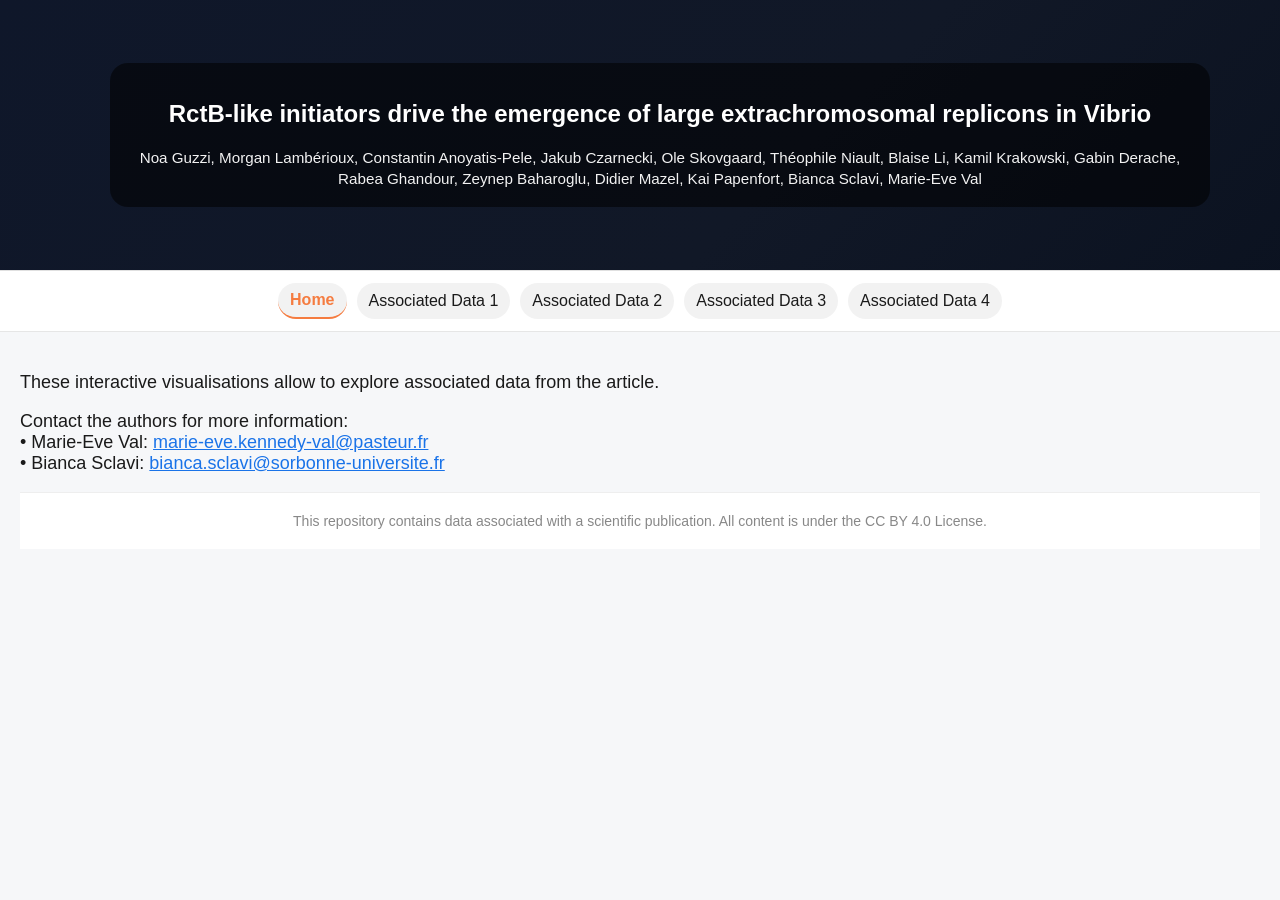
==== index.html @ 4f2a8c2f "update" ====
<!DOCTYPE html>

<html lang="fr">
<head>
<meta charset="utf-8"/>
<title>Associated Data | Large ERs</title>
<meta content="width=device-width, initial-scale=1.0" name="viewport"/>
<link href="style.css" rel="stylesheet"/>
<link href="https://fonts.googleapis.com/css2?family=Inter:wght@400;600;700&amp;display=swap" rel="stylesheet"/>
<!-- DataTables CSS -->
<link href="https://cdn.datatables.net/1.13.4/css/jquery.dataTables.css" rel="stylesheet" type="text/css">
<!-- jQuery -->
<script src="https://code.jquery.com/jquery-3.5.1.js"></script>
<!-- DataTables JS -->
<script src="https://cdn.datatables.net/1.13.4/js/jquery.dataTables.js" type="text/javascript"></script>
<style>
/* === Global layout overrides for responsive header/nav + full-bleed hero === */

body {
    font-family: Arial, sans-serif;
    margin: 0;
    background: #f6f7f9;
    color: #1a1a1a;
}

/* HERO */
.hero {
    height: 30vh;
    display: flex;
    align-items: center;
    justify-content: center;
    position: relative;
    text-align: center;
    padding: 0 20px;
    background: linear-gradient(135deg, #0f172a 0%, #111827 60%, #0b1220 100%);
}


.hero-overlay{
  box-sizing:border-box;
  max-width:1100px;
  padding:18px 18px;
  margin:0 auto;
  border-radius:18px;
  background:rgba(0,0,0,0.55);
}

.hero h1{
  margin:0 0 12px;
  line-height:1.2;
  font-size:clamp(1.35rem, 2.2vw, 2.1rem);
}

.authors{
  margin:0;
  font-size:0.95rem;
  line-height:1.35;
  opacity:0.95;
}

/* NAV */
.main-nav{
  width:100%;
  box-sizing:border-box;
  margin:0;
  padding:12px 16px;
  display:flex;
  flex-wrap:wrap;
  justify-content:center;
  gap:10px;
  background:#ffffff;
  border-bottom:1px solid #e6e6e6;
}

.main-nav a{
  display:inline-flex;
  align-items:center;
  padding:8px 12px;
  border-radius:999px;
  white-space:nowrap;
  text-decoration:none;
  color:#1a1a1a;
  background:#f2f2f2;
}

.main-nav a:hover{ background:#e8e8e8; }

/* Main content cards */
.tabcontent{
  max-width:none;
  margin:18px 0 32px;
  width:100%;
  box-sizing:border-box;
  background:#fff;
}

/* Normalize in-page titles */
.tabcontent h1,
.tabcontent h2,
.tabcontent h3{
  font-size:22px;
  line-height:1.25;
  font-weight:600;
  margin:0 0 10px;
  word-break:break-word;
}

/* Make tables behave on small screens without clipping */
.table-container{
  overflow-x:auto;
}

/* Force consistent typography in embedded supplementary pages */
.tab-content h1,
.tab-content h2,
.tab-content h3 {
    font-size: 22px !important;
    line-height: 1.35 !important;
    margin: 0 0 10px 0 !important;
}

/* Prevent embedded <style> blocks from shrinking the page */
html, body {
    max-width: none !important;
}

.tab-content {
    color: #1a1a1a;
}
.tab-content a { color: #1a73e8; }





/* Default: show Home only (others are toggled by JS / URL hash) */
.tab-content{ display:none; }
#main{ display:block; }
/* Iframe-based supplementary pages (e.g., SD6) */
.iframe-tab{padding:0 !important; margin:0 !important;}
.supp-iframe{
  width:100%;
  height:calc(100vh - var(--top-offset, 220px));
  border:0;
  display:block;
}
/* Make the whole layout use full width */
body{margin:0;}
main{max-width:none !important;}
</style>
<style>
/* --- Global overrides to prevent embedded tab styles from shrinking the whole page --- */
html, body { width: 100%; height: 100%; }
body { margin: 0 !important; max-width: none !important; overflow-x: hidden; }
.tab-content { max-width: none !important; width: 100% !important; }
.tabcontent { max-width: none !important; width: 100% !important; margin-left: 0 !important; margin-right: 0 !important; }
.main-nav { width: 100% !important; box-sizing: border-box; }
.main-nav a { box-sizing: border-box; }
.hero { width: 100% !important; }
</style>
</link></head>
<body>
<section class="hero">
<div class="hero-overlay">
<h2>RctB-like initiators drive the emergence of large extrachromosomal replicons in Vibrio</h2>
<p class="authors">Noa Guzzi, Morgan Lambérioux, Constantin Anoyatis-Pele, Jakub Czarnecki,  Ole Skovgaard, Théophile Niault, Blaise Li, Kamil Krakowski, Gabin Derache,  Rabea Ghandour, Zeynep Baharoglu, Didier Mazel, Kai Papenfort, Bianca Sclavi, Marie-Eve Val</p>
</div>
</section>
<nav class="main-nav">
<a href="#" onclick="showTab('main'); return false;">Home</a>
<a href="#" onclick="showTab('data1'); return false;">Associated Data 1</a>
<a href="#" onclick="showTab('data2'); return false;">Associated Data 2</a>
<a href="#" onclick="showTab('data3'); return false;">Associated Data 3</a>
<a href="#" onclick="showTab('data4'); return false;">Associated Data 4</a>
</nav>
<main class="content" id="content-area">
<!-- Onglet principal -->
<div class="tab-content" id="main">
<p>
                These interactive visualisations allow to explore associated data from the article.
            </p>
<p>
                Contact the authors for more information:<br/>
		• Marie-Eve Val: <a href="mailto:marie-eve.kennedy-val@pasteur.fr">marie-eve.kennedy-val@pasteur.fr</a><br/>
                • Bianca Sclavi: <a href="mailto:bianca.sclavi@sorbonne-universite.fr">bianca.sclavi@sorbonne-universite.fr</a>
                
</p>
</div>
<div class="tab-content iframe-tab" id="data1"><iframe class="supp-iframe" loading="lazy" src="associated_data/associated_data_1.html"></iframe></div>

<div class="tab-content iframe-tab" id="data2"><iframe class="supp-iframe" loading="lazy" src="associated_data/associated_data_2.html"></iframe></div>

<div class="tab-content iframe-tab" id="data3"><iframe class="supp-iframe" loading="lazy" src="associated_data/associated_data_3.html"></iframe></div>

<div class="tab-content iframe-tab" id="data4"><iframe class="supp-iframe" loading="lazy" src="associated_data/associated_data_4.html"></iframe></div>

            

<style>
body {
    font-family: Arial, sans-serif;
  	html, body { margin: 0; width: 100%; height: 100%; }
  	svg { display: block; width: 100vw; height: 100vh; }
}
</style>





<footer>
        
This repository contains data associated with a scientific publication.
All content is under the CC BY 4.0 License.

    </footer>
<script>
    

function applyExternalLinkTargets(scope=document) {
    // Force supplementary data links to open in a new tab (but keep the nav + in-page anchors working)
    const links = scope.querySelectorAll("a[href]");
    links.forEach(a => {
        const href = a.getAttribute("href") || "";
        if (!href || href.startsWith("#")) return;              // keep in-page anchors
        if (a.closest(".main-nav")) return;                     // keep tab navigation
        if (a.hasAttribute("data-same-tab")) return;            // escape hatch if needed
        a.setAttribute("target", "_blank");
        a.setAttribute("rel", "noopener noreferrer");
    });
}

function showTab(id, updateHash=true) {
    const tabs = document.querySelectorAll('.tab-content');
    tabs.forEach(tab => tab.style.display = 'none');

    const shown = document.getElementById(id) || document.getElementById('main');
    shown.style.display = 'block';

    applyExternalLinkTargets(shown);
    shown.querySelectorAll('iframe.supp-iframe').forEach(tweakIframe);

    // Update URL (so each tab has its own link) without reloading the page
if (updateHash) {
    if (shown.id === 'main') {
        // Keep the default URL clean (index.html) for Home
        const clean = window.location.pathname + window.location.search;
        if (window.location.hash) history.pushState(null, '', clean);
    } else {
        const desired = '#' + shown.id;
        if (window.location.hash !== desired) {
            history.pushState(null, '', desired);
        }
    }
}

    // Active styling
    const links = document.querySelectorAll('.main-nav a');
    links.forEach(link => link.classList.remove('active'));
    const clickedLink = Array.from(links).find(link => link.getAttribute('onclick')?.includes(shown.id));
    if (clickedLink) clickedLink.classList.add('active');

    // Scroll to nav (keeps the UX consistent when switching tabs)
    setTimeout(() => {
        const nav = document.querySelector('.main-nav');
        if (!nav) return;
        const navTop = nav.getBoundingClientRect().top + window.pageYOffset;

        window.scrollTo({
            top: navTop,
            behavior: 'smooth'
        });
    }, 50);

    if (shown.id === 'dataset' && window.$ && $.fn.dataTable && !$.fn.dataTable.isDataTable('#phyla')) {
        $('table.display').DataTable();
    }
}

document.addEventListener("DOMContentLoaded", () => {
    applyExternalLinkTargets(document);

    // Open the right tab based on the URL (e.g. index.html#data10). Default: Home.
    const initial = (window.location.hash || '').replace('#', '').trim();
    if (initial) {
        showTab(initial, false);
    } else {
        showTab('main', false);
    }
});

// Back/forward buttons should switch tabs
window.addEventListener('popstate', () => {
    const current = (window.location.hash || '').replace('#', '').trim();
    showTab(current || 'main', false);
});
function tweakIframe(iframe){
  try{
    const doc = iframe.contentDocument || iframe.contentWindow.document;
    if(!doc) return;
    // Inject CSS to remove margins/max-width inside supplementary HTML files
    if(!doc.getElementById('injected-from-index')){
      const st = doc.createElement('style');
      st.id = 'injected-from-index';
      st.textContent = `
        html, body { margin:0 !important; padding:0 !important; max-width:none !important; width:100% !important; }
        .container, .content, #root { max-width:none !important; width:100% !important; }
        .plotly-graph-div, .svg-container { width:100% !important; max-width:none !important; }
      `;
      doc.head.appendChild(st);
    }
    // Trigger Plotly resize if Plotly is present
    if(iframe.contentWindow && iframe.contentWindow.Plotly){
      const plots = doc.querySelectorAll('.js-plotly-plot');
      plots.forEach(p => iframe.contentWindow.Plotly.Plots.resize(p));
    }
  }catch(e){}
}
window.addEventListener('resize', ()=>{
  document.querySelectorAll('iframe.supp-iframe').forEach(tweakIframe);
});
</script>
<script>
  // Ensure supplementary-data links always open in a new tab (and keep tab buttons in-page).
  document.addEventListener('DOMContentLoaded', () => {
    // Regular HTML links inside tab contents
    document.querySelectorAll('.tab-content a[href]').forEach((a) => {
      const href = a.getAttribute('href') || '';
      if (!href || href.startsWith('#') || href.startsWith('mailto:') || href.startsWith('javascript:')) return;
      a.setAttribute('target', '_blank');
      a.setAttribute('rel', 'noopener noreferrer');
    });

    // SVG links (often use xlink:href)
    document.querySelectorAll('.tab-content svg a').forEach((a) => {
      const href = a.getAttribute('href') || a.getAttributeNS('http://www.w3.org/1999/xlink', 'href') || '';
      if (!href || href.startsWith('#')) return;
      a.setAttribute('target', '_blank');
    });
  });
</script>
</body>
</html>
---- style.css ----
body {
    margin: 0;
    font-family: 'Inter', sans-serif;
    color: #333;
    background-color: #f9f9f9;
}

html {
  scroll-behavior: smooth;
  /*Adds smooth scrolling instead of snapping to element*/
}

/* HERO SECTION */
.hero {
    position: relative;
    background-image: url("header_photo_tree.jpg");
    background-size: cover;
    background-repeat: no-repeat;
    background-position: down;
    background-color: white;
    background-position: center bottom;
    height: 500px;
    display: flex;
    align-items: center;
    justify-content: center;
    text-align: center;
}

.hero-overlay {
    background-color: rgba(0, 0, 0, 0.55);
    color: white;
    padding: 40px;
    max-width: 1000px;
    margin: auto;
    border-radius: 8px;
}

.hero h1 {
    font-size: 32px;
    margin-bottom: 20px;
}

.authors {
    font-size: 16px;
    margin-bottom: 30px;
    opacity: 0.85;
}

.cta-button {
    background-color: #f47c3c;
    color: white;
    padding: 12px 24px;
    text-decoration: none;
    font-weight: 600;
    border-radius: 4px;
    transition: background-color 0.3s ease;
}

.cta-button:hover {
    background-color: #d96526;
}

/* NAVIGATION */


.main-nav {
    display: flex;
    justify-content: center;
    background-color: white;
    border-top: 1px solid #e0e0e0;
    border-bottom: 1px solid #e0e0e0;
}

.main-nav a {
    padding: 15px 20px;
    text-decoration: none;
    color: #333;
    font-weight: 500;
    transition: background 0.3s;
}

.main-nav a:hover {
    background-color: #f0f0f0;
}


.main-nav a.active {
    font-weight: bold;
    border-bottom: 2px solid #F57C40;
    color: #F57C40;
}


.tab-content {
    margin-top: 30px;
    font-size: 18px;
}


/* MAIN CONTENT */
.content {
    max-width: 1400px;
    margin: 40px auto;
    padding: 0 20px;
    font-size: 18px;
}

.wide-tab {
    max-width: 2000px;
    padding: 0 40px;
}




.container {
    display: flex;
    flex-wrap: wrap;
    justify-content: center; /* centre les tables */
    gap: 30px;
}

/* 3 tables max par ligne avec taille fixe */
.table-wrapper {
    flex: 0 0 calc(33.333% - 20px); /* 3 par ligne, avec espace entre */
    min-width: 300px;
    box-sizing: border-box;
}

/* S'assurer que les tables s'affichent proprement */
table.dataTable {
    width: 100% !important;
    font-size: 90%;
    border-collapse: collapse;
}










/* FOOTER */
footer {
    text-align: center;
    padding: 20px;
    font-size: 14px;
    color: #888;
    background-color: #fff;
    border-top: 1px solid #eee;
}

iframe {
    border: 1px solid #ccc;
    border-radius: 8px;
}
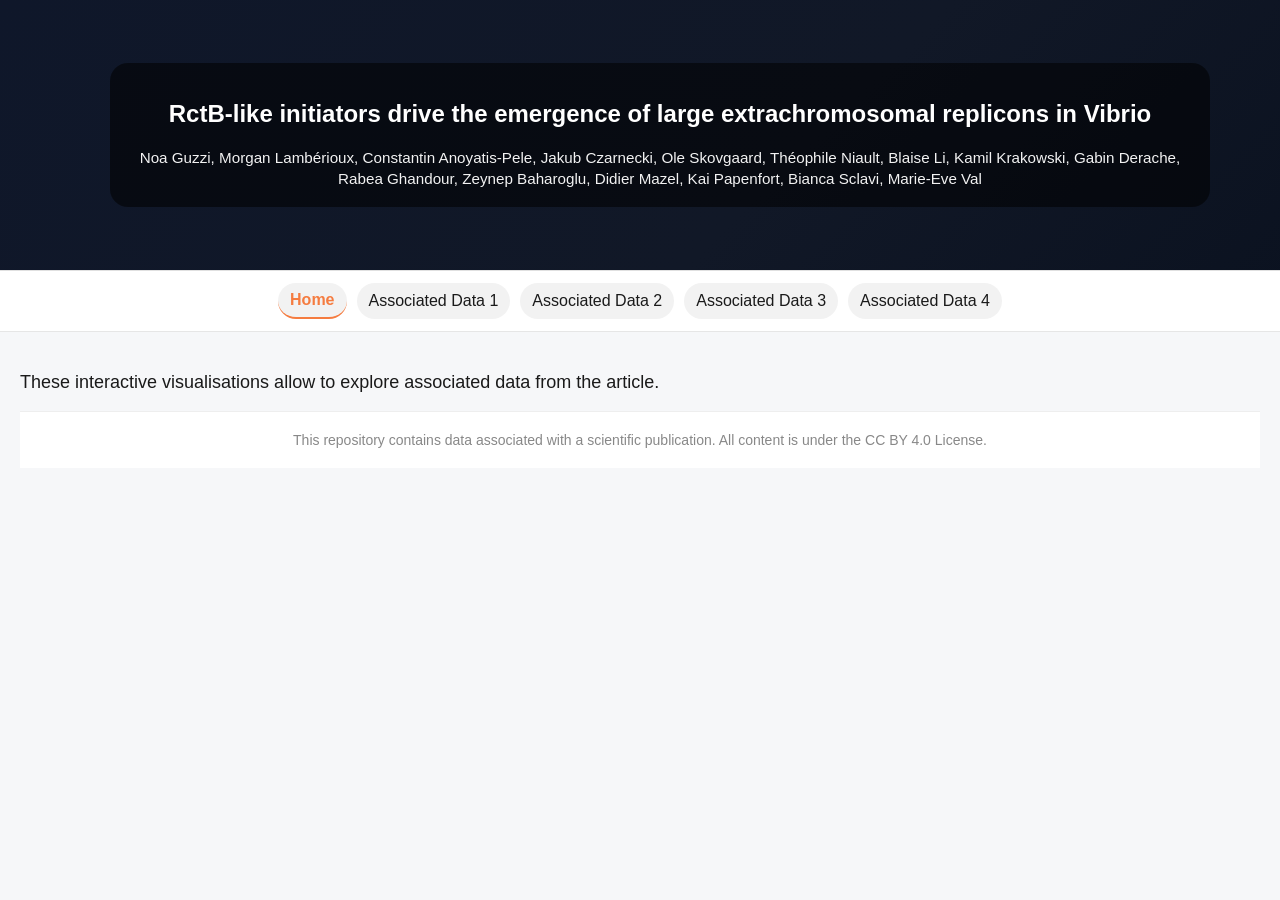
==== commit 484075d6: "Update index.html" ====
--- a/index.html
+++ b/index.html
@@ -179,10 +179,7 @@
 <p>
                 These interactive visualisations allow to explore associated data from the article.
             </p>
-<p>
-                Contact the authors for more information:<br/>
-		• Marie-Eve Val: <a href="mailto:marie-eve.kennedy-val@pasteur.fr">marie-eve.kennedy-val@pasteur.fr</a><br/>
-                • Bianca Sclavi: <a href="mailto:bianca.sclavi@sorbonne-universite.fr">bianca.sclavi@sorbonne-universite.fr</a>
+
                 
 </p>
 </div>
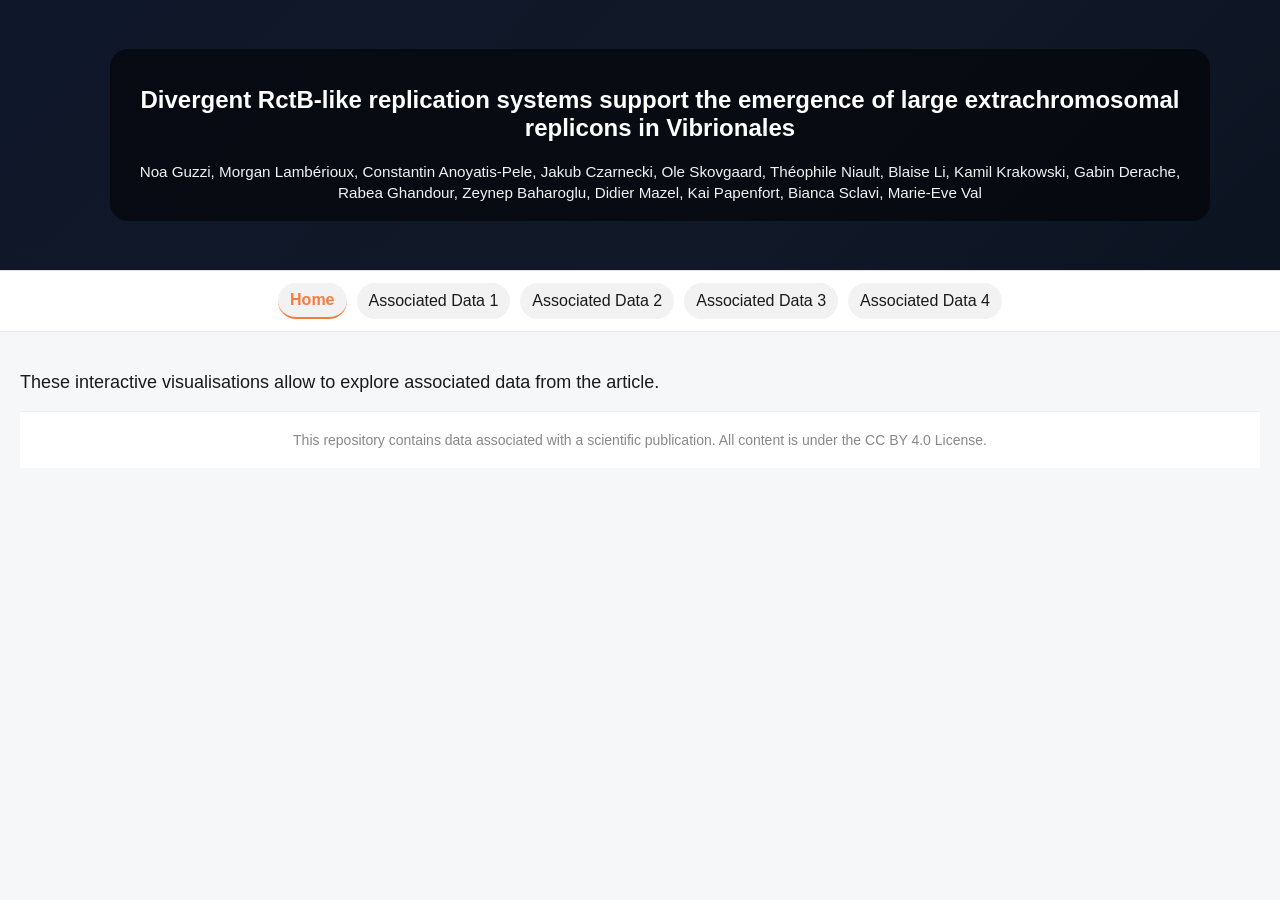
==== commit b382f419: "Update index.html" ====
--- a/index.html
+++ b/index.html
@@ -162,7 +162,7 @@
 <body>
 <section class="hero">
 <div class="hero-overlay">
-<h2>RctB-like initiators drive the emergence of large extrachromosomal replicons in Vibrio</h2>
+<h2>Divergent RctB-like replication systems support the emergence of large extrachromosomal replicons in Vibrionales</h2>
 <p class="authors">Noa Guzzi, Morgan Lambérioux, Constantin Anoyatis-Pele, Jakub Czarnecki,  Ole Skovgaard, Théophile Niault, Blaise Li, Kamil Krakowski, Gabin Derache,  Rabea Ghandour, Zeynep Baharoglu, Didier Mazel, Kai Papenfort, Bianca Sclavi, Marie-Eve Val</p>
 </div>
 </section>
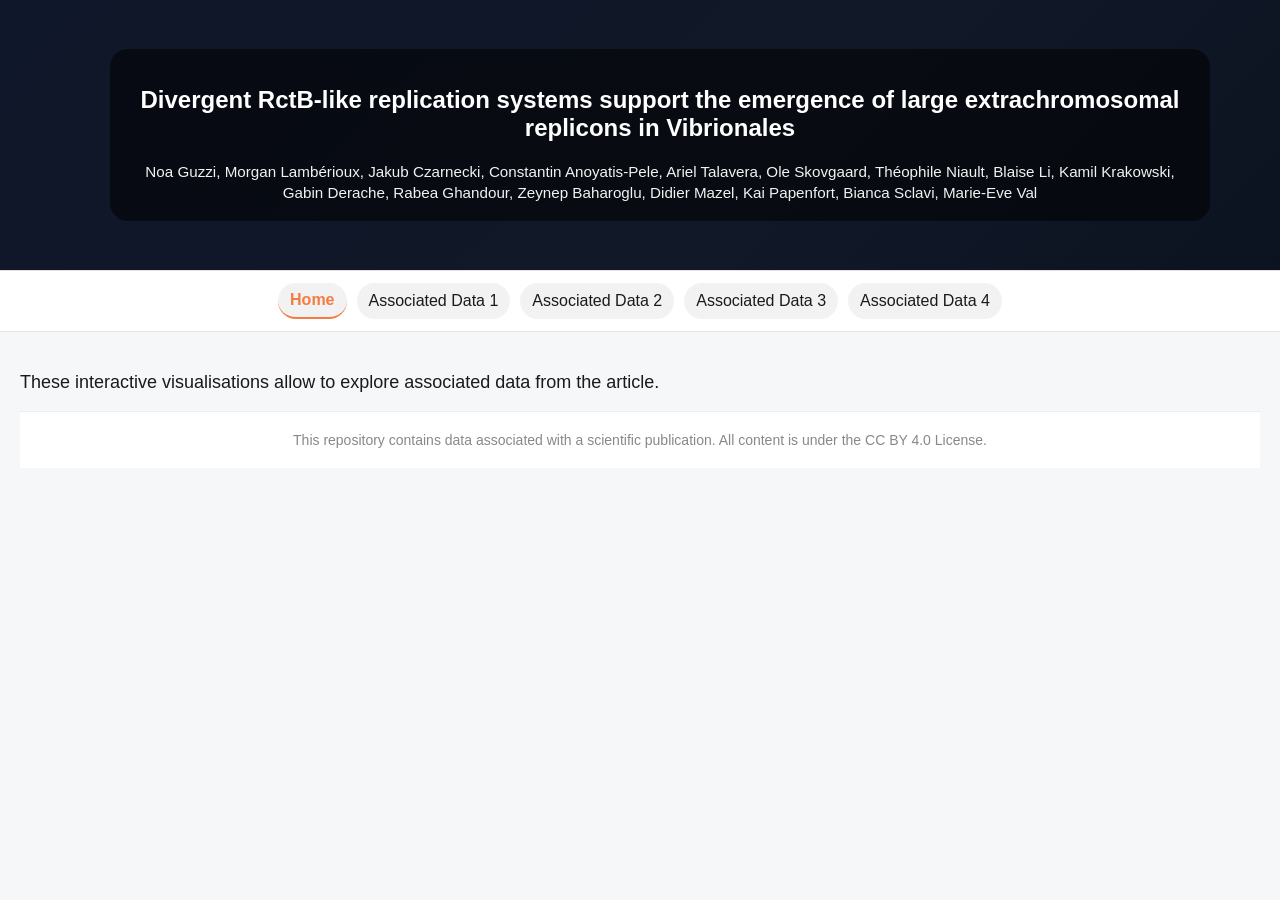
==== commit e0c15b01: "update" ====
--- a/index.html
+++ b/index.html
@@ -163,7 +163,7 @@
 <section class="hero">
 <div class="hero-overlay">
 <h2>Divergent RctB-like replication systems support the emergence of large extrachromosomal replicons in Vibrionales</h2>
-<p class="authors">Noa Guzzi, Morgan Lambérioux, Constantin Anoyatis-Pele, Jakub Czarnecki,  Ole Skovgaard, Théophile Niault, Blaise Li, Kamil Krakowski, Gabin Derache,  Rabea Ghandour, Zeynep Baharoglu, Didier Mazel, Kai Papenfort, Bianca Sclavi, Marie-Eve Val</p>
+<p class="authors">Noa Guzzi, Morgan Lambérioux, Jakub Czarnecki, Constantin Anoyatis-Pele, Ariel Talavera, Ole Skovgaard, Théophile Niault, Blaise Li, Kamil Krakowski, Gabin Derache,  Rabea Ghandour, Zeynep Baharoglu, Didier Mazel, Kai Papenfort, Bianca Sclavi, Marie-Eve Val</p>
 </div>
 </section>
 <nav class="main-nav">
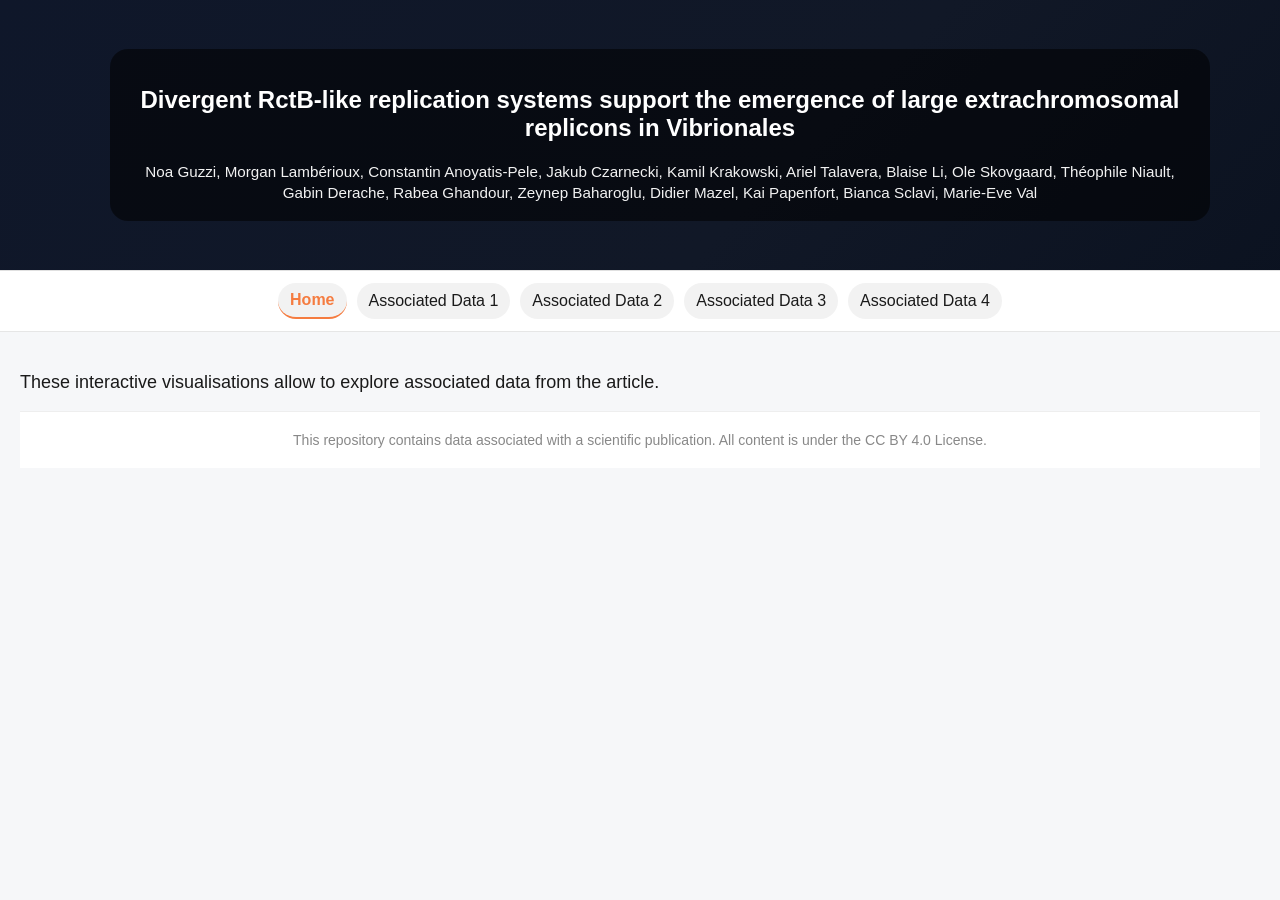
==== commit 908082f0: "update" ====
--- a/index.html
+++ b/index.html
@@ -163,7 +163,7 @@
 <section class="hero">
 <div class="hero-overlay">
 <h2>Divergent RctB-like replication systems support the emergence of large extrachromosomal replicons in Vibrionales</h2>
-<p class="authors">Noa Guzzi, Morgan Lambérioux, Jakub Czarnecki, Constantin Anoyatis-Pele, Ariel Talavera, Ole Skovgaard, Théophile Niault, Blaise Li, Kamil Krakowski, Gabin Derache,  Rabea Ghandour, Zeynep Baharoglu, Didier Mazel, Kai Papenfort, Bianca Sclavi, Marie-Eve Val</p>
+<p class="authors">Noa Guzzi, Morgan Lambérioux, Constantin Anoyatis-Pele, Jakub Czarnecki, Kamil Krakowski, Ariel Talavera, Blaise Li, Ole Skovgaard, Théophile Niault, Gabin Derache,  Rabea Ghandour, Zeynep Baharoglu, Didier Mazel, Kai Papenfort, Bianca Sclavi, Marie-Eve Val</p>
 </div>
 </section>
 <nav class="main-nav">
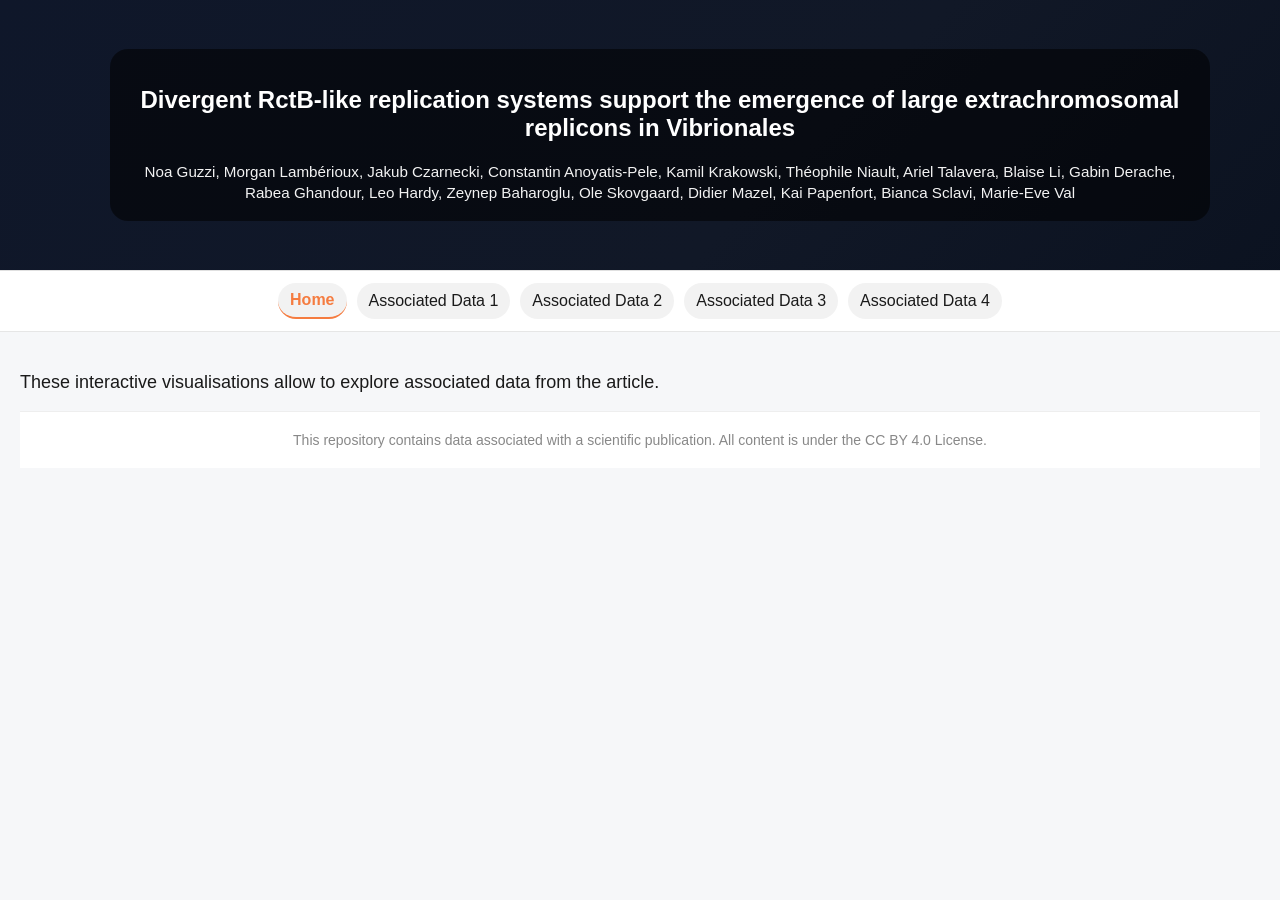
==== commit cca2d697: "Update index.html" ====
--- a/index.html
+++ b/index.html
@@ -163,7 +163,7 @@
 <section class="hero">
 <div class="hero-overlay">
 <h2>Divergent RctB-like replication systems support the emergence of large extrachromosomal replicons in Vibrionales</h2>
-<p class="authors">Noa Guzzi, Morgan Lambérioux, Constantin Anoyatis-Pele, Jakub Czarnecki, Kamil Krakowski, Ariel Talavera, Blaise Li, Ole Skovgaard, Théophile Niault, Gabin Derache,  Rabea Ghandour, Zeynep Baharoglu, Didier Mazel, Kai Papenfort, Bianca Sclavi, Marie-Eve Val</p>
+<p class="authors">Noa Guzzi, Morgan Lambérioux, Jakub Czarnecki, Constantin Anoyatis-Pele, Kamil Krakowski, Théophile Niault, Ariel Talavera, Blaise Li, Gabin Derache, Rabea Ghandour, Leo Hardy, Zeynep Baharoglu, Ole Skovgaard, Didier Mazel, Kai Papenfort, Bianca Sclavi, Marie-Eve Val</p>
 </div>
 </section>
 <nav class="main-nav">
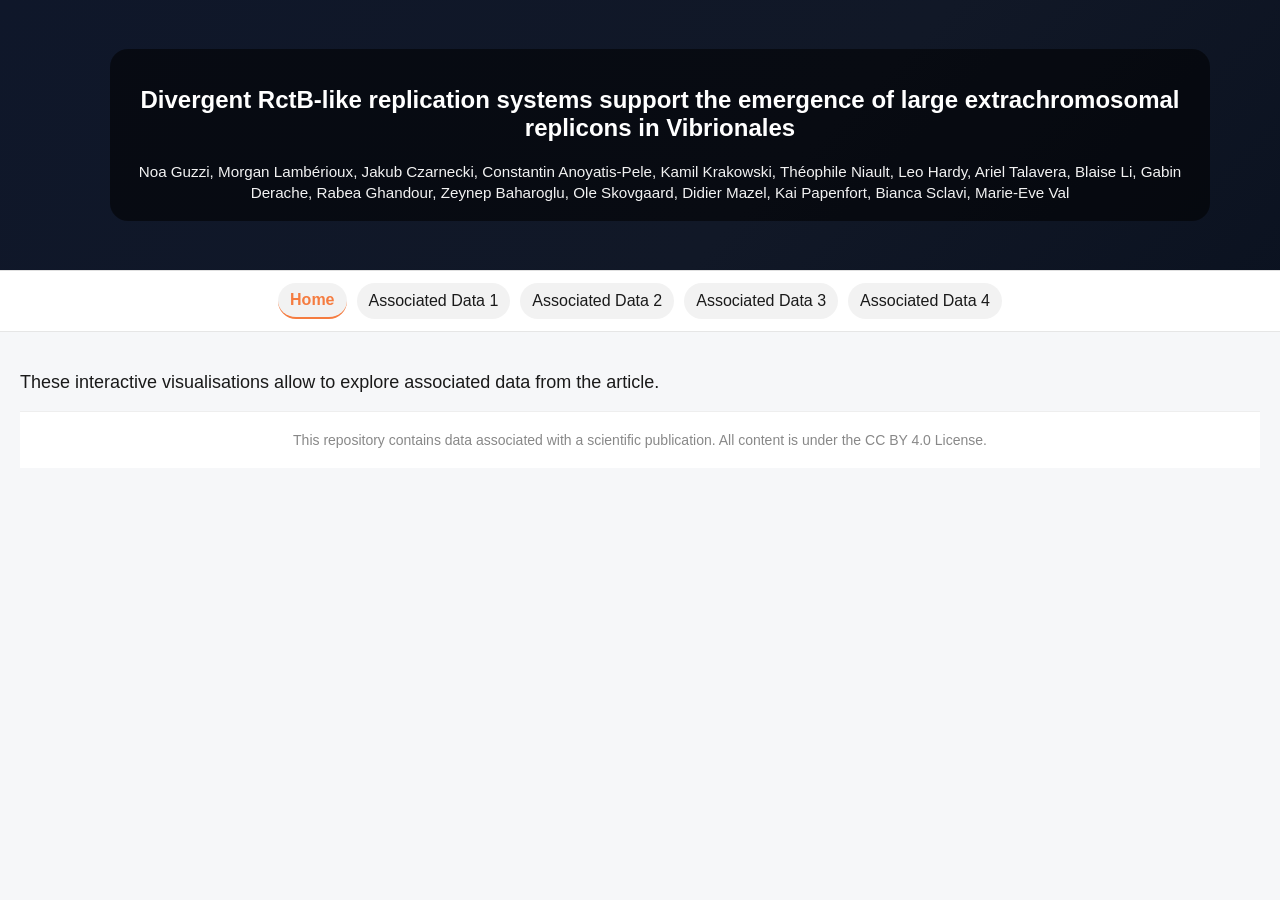
==== commit 7e08fa5e: "Update index.html" ====
--- a/index.html
+++ b/index.html
@@ -163,7 +163,7 @@
 <section class="hero">
 <div class="hero-overlay">
 <h2>Divergent RctB-like replication systems support the emergence of large extrachromosomal replicons in Vibrionales</h2>
-<p class="authors">Noa Guzzi, Morgan Lambérioux, Jakub Czarnecki, Constantin Anoyatis-Pele, Kamil Krakowski, Théophile Niault, Ariel Talavera, Blaise Li, Gabin Derache, Rabea Ghandour, Leo Hardy, Zeynep Baharoglu, Ole Skovgaard, Didier Mazel, Kai Papenfort, Bianca Sclavi, Marie-Eve Val</p>
+<p class="authors">Noa Guzzi, Morgan Lambérioux, Jakub Czarnecki, Constantin Anoyatis-Pele, Kamil Krakowski, Théophile Niault, Leo Hardy, Ariel Talavera, Blaise Li, Gabin Derache, Rabea Ghandour, Zeynep Baharoglu, Ole Skovgaard, Didier Mazel, Kai Papenfort, Bianca Sclavi, Marie-Eve Val</p>
 </div>
 </section>
 <nav class="main-nav">
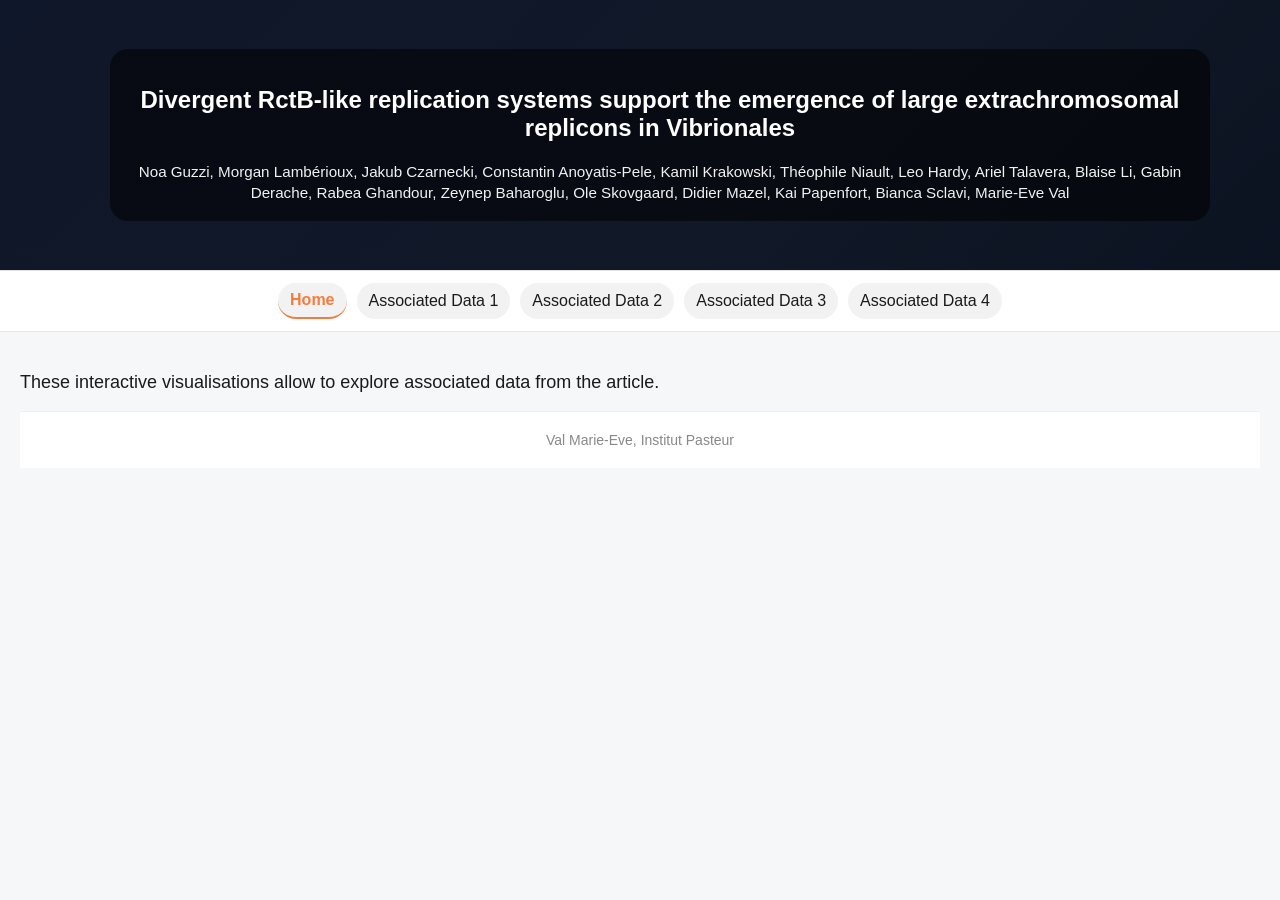
==== commit 3a1dea86: "Update index.html" ====
--- a/index.html
+++ b/index.html
@@ -207,8 +207,7 @@
 
 <footer>
         
-This repository contains data associated with a scientific publication.
-All content is under the CC BY 4.0 License.
+Val Marie-Eve, Institut Pasteur
 
     </footer>
 <script>
